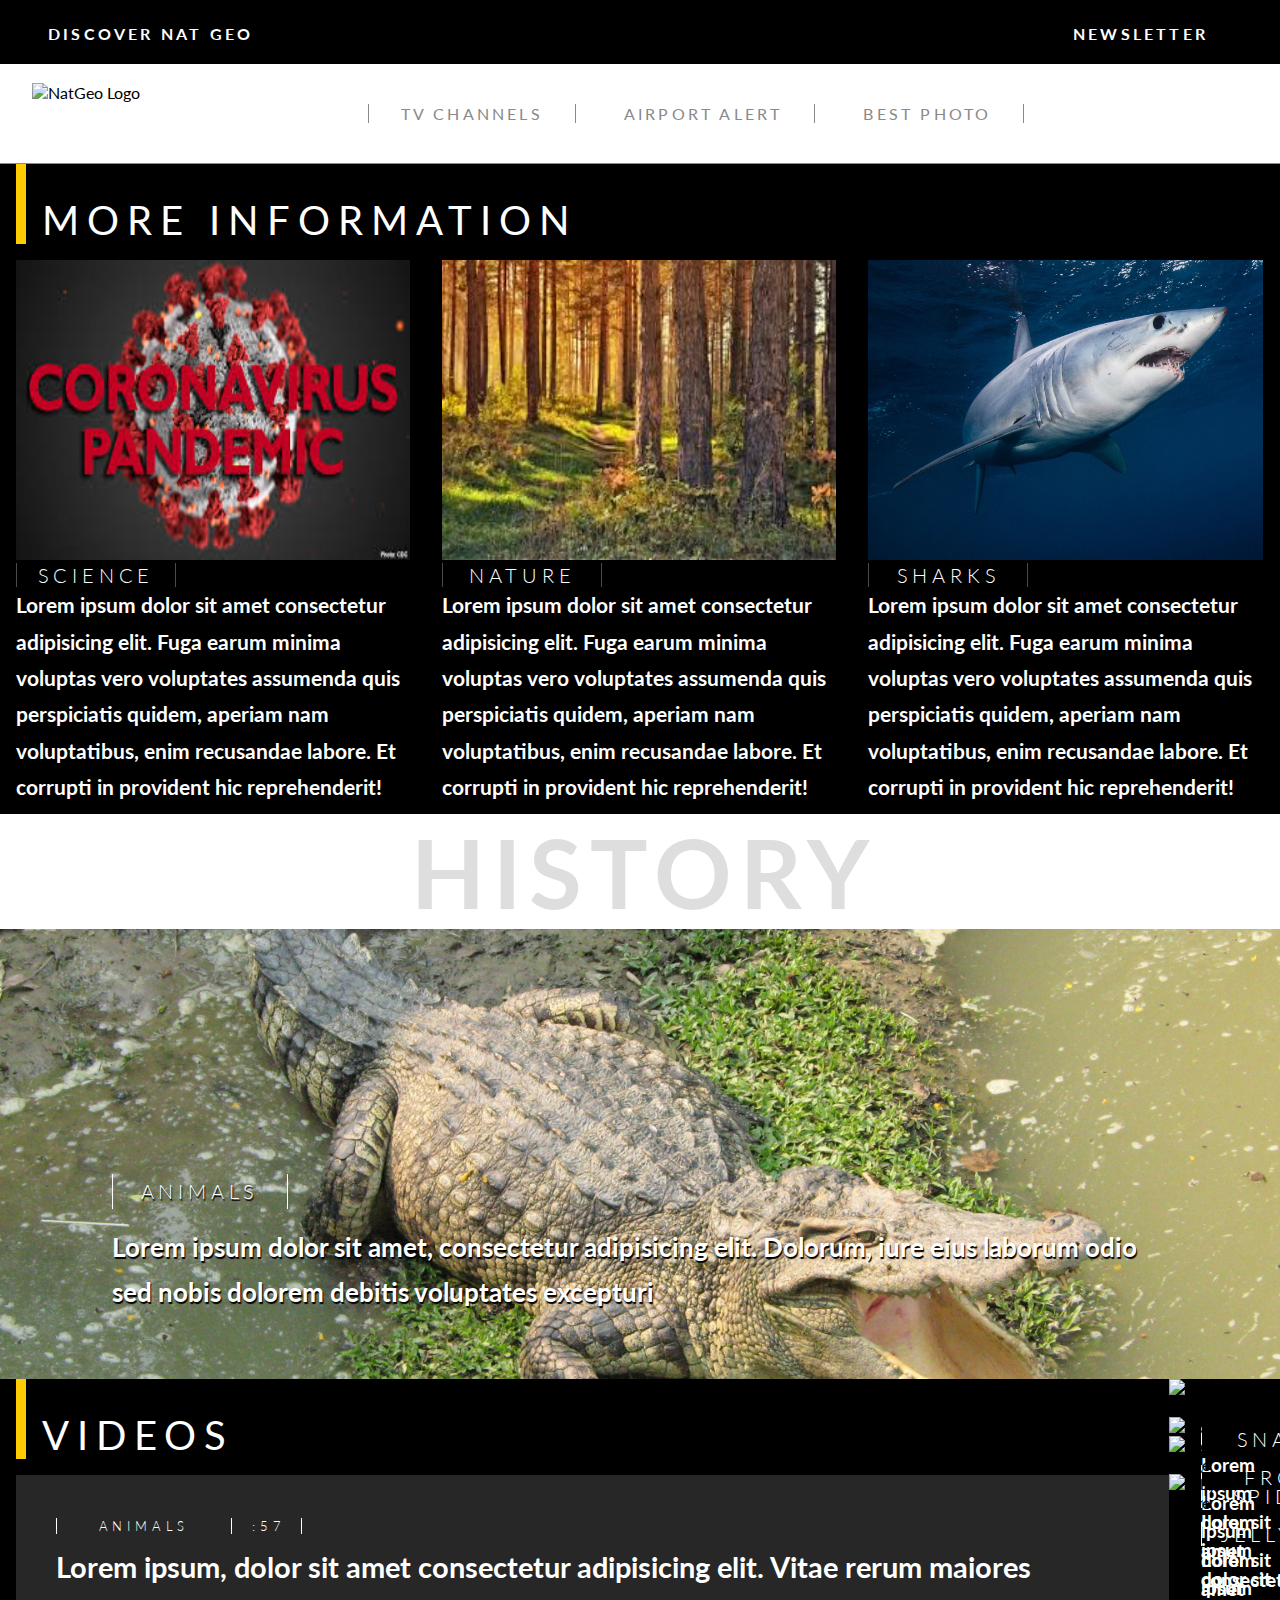
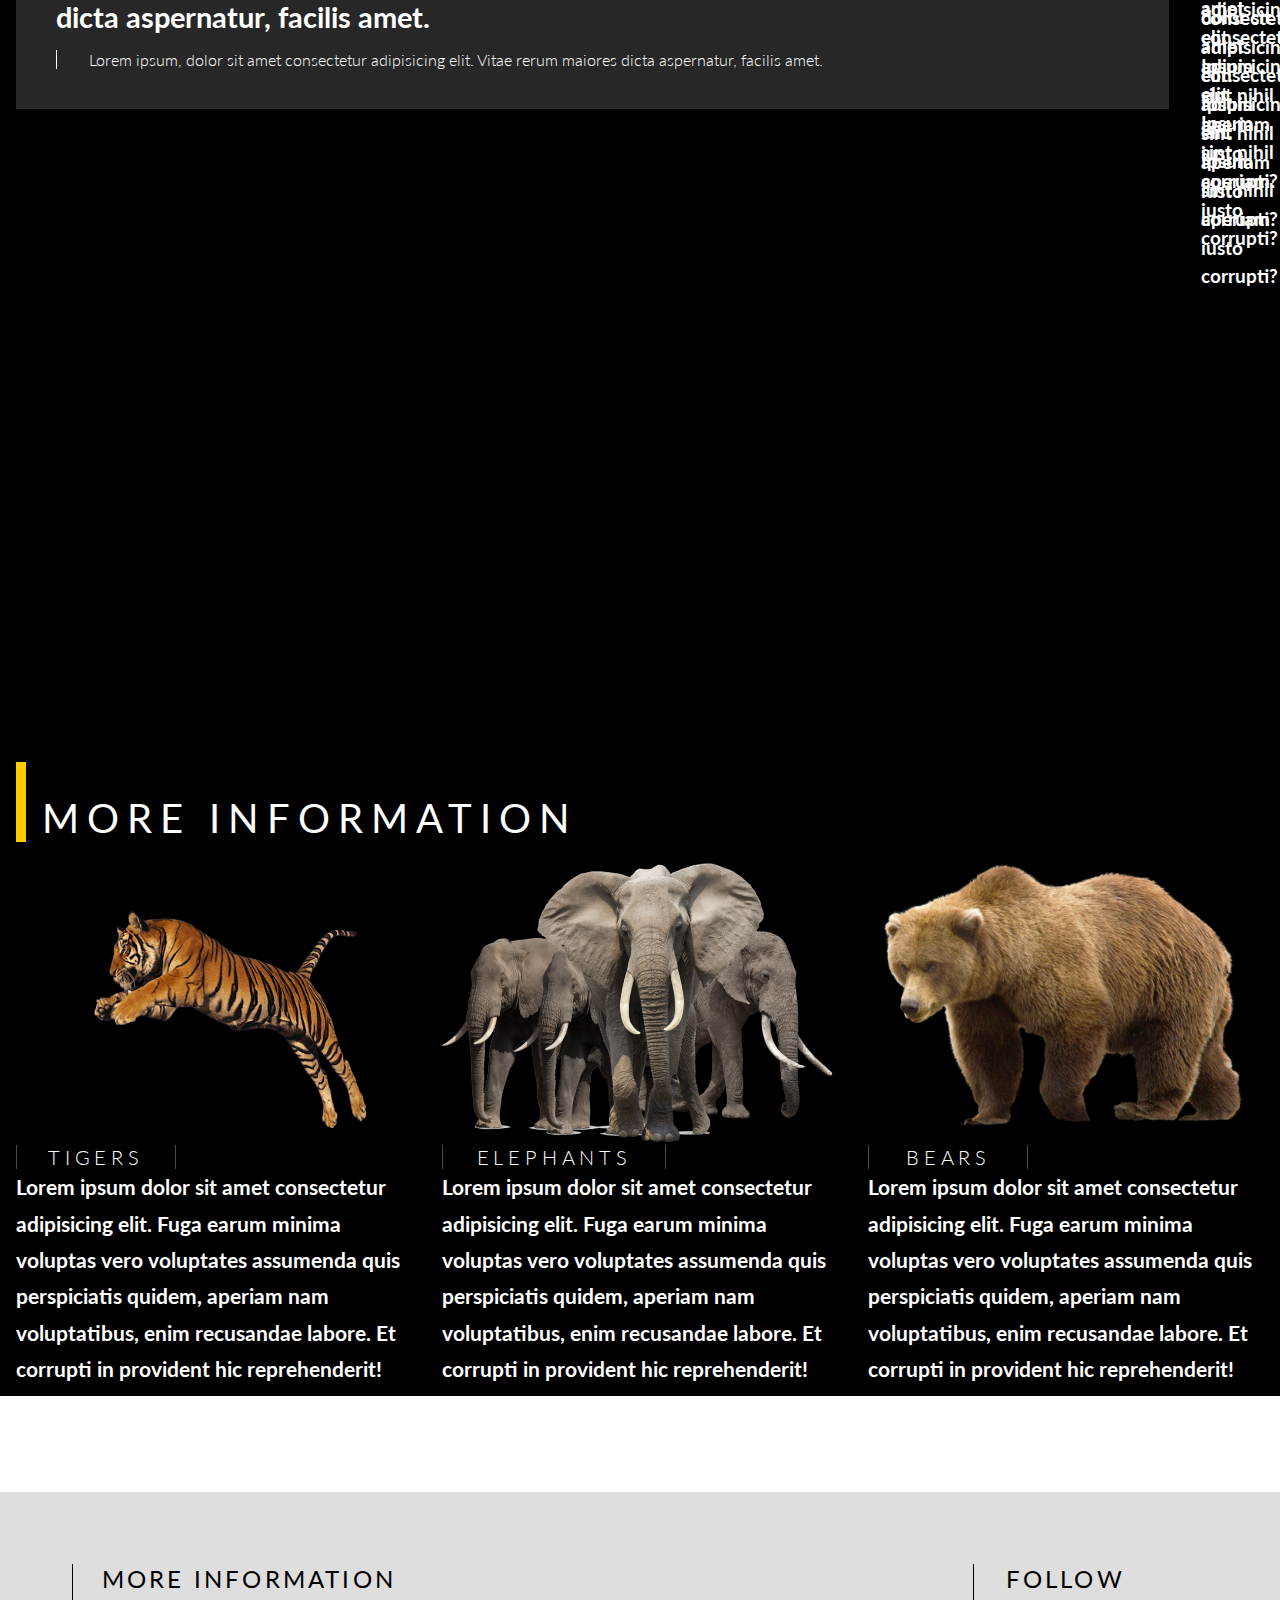
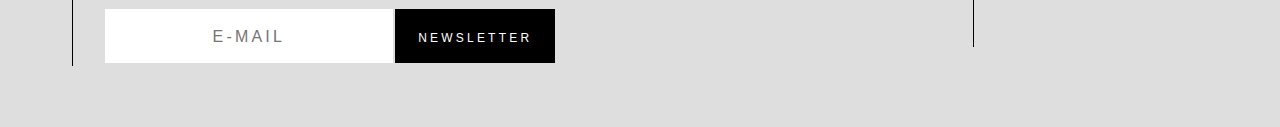
==== project1/index.html @ 20b862f5 "Add files via upload" ====
<!DOCTYPE html>
<html lang="en">
<head>
    <meta charset="UTF-8">
    <meta name="viewport" content="width=device-width, initial-scale=1.0">
    <link href="https://fonts.googleapis.com/css2?family=Lato:wght@300;400&display=swap" rel="stylesheet">
    <link rel="stylesheet" href="css/style.css">
    <link rel="stylesheet" href="normalize.css">
    <script src="https://kit.fontawesome.com/49d26707fe.js" crossorigin="anonymous"></script>
    <title>My NatGeo</title>
</head>
<body>
    <div>
        <header class="header-container">
            <div class="black-bar">
                <a class="discover-title">
                    Discover Nat Geo
                </a>
                <a class="newsletter-title" href="#userEmail">
                    Newsletter
                </a>
            </div>
            <div class="white-bar">
                <img src="img/NatGeoLogo.png" alt="NatGeo Logo">
                <nav>
                    <a class="tv-channels"href="#">TV Channels</a>
                    <a href="#">Airport Alert</a>
                    <a href="#">Best Photo</a>
                </nav>
                <div class="white-bar-icons">
                    <i id="search" class="fas fa-search"></i>
                    <i id="line-box" class="fas fa-bars"></i>
                </div>
            </div>
        </header>
        <section class="first-information">
            <div class="title">
                <h2>More Information</h2>
            </div>
            <div class="gridOne">
                <div class="info">
                    <img src="img/COVID.jpg" alt="COVID image">
                    <div class="info-text">
                    <h3>Science</h3>
                    <p>Lorem ipsum dolor sit amet consectetur adipisicing elit. Fuga earum minima voluptas vero voluptates assumenda quis perspiciatis quidem, 
                        aperiam nam voluptatibus, enim recusandae labore. Et corrupti in provident hic reprehenderit!</p>
                        </div>
                </div>
                <div class="info">
                    <img src="img/nature.jpg" alt="Nature image">
                    <div class="info-text-nature">
                    <h3>Nature</h3>
                    <p>Lorem ipsum dolor sit amet consectetur adipisicing elit. Fuga earum minima voluptas vero voluptates assumenda quis perspiciatis quidem, 
                        aperiam nam voluptatibus, enim recusandae labore. Et corrupti in provident hic reprehenderit!</p>
                    </div>
                </div>
                <div class="info">
                    <img src="img/shark.jpg" alt="Shark image">
                    <div class="info-text">
                    <h3>Sharks</h3>
                    <p>Lorem ipsum dolor sit amet consectetur adipisicing elit. Fuga earum minima voluptas vero voluptates assumenda quis perspiciatis quidem, 
                        aperiam nam voluptatibus, enim recusandae labore. Et corrupti in provident hic reprehenderit!</p>
                </div>
                </div>
                </div>

            </div>
        </section>
        <section class="history-section">
            <div class="history-title">
                <h2>History</h2>
            </div>
            <div class="history-text">
                <h3>Animals</h3>
                <p>Lorem ipsum dolor sit amet, consectetur adipisicing elit. Dolorum, iure eius laborum odio sed nobis dolorem debitis voluptates excepturi</p>
            </div>
        </section>
        <main>
            <div class="mobile-video">
                <section class="mobile-video-section">
                    <div class="mobile-video-title">
                        <h2>Videos</h2>
                    </div>
                    <div class="mobile-video">
                        <iframe width="483" height="442" src="https://www.youtube.com/embed/gXkGSc6d0xQ" frameborder="0" allow="accelerometer; autoplay; encrypted-media; gyroscope; picture-in-picture" allowfullscreen></iframe>
                    </div>
                    <div class="lions-info-text">
                        <h3>Animals</h3>
                        <a class="lion-anchor">:57</a>
                        <p>Lorem ipsum, dolor sit amet consectetur adipisicing elit. Vitae rerum maiores dicta aspernatur, facilis amet.</p>
                    </div>
                    <div class="images">
                        <div class="element">
                        <img src="https://cms.qz.com/wp-content/uploads/2019/02/RTXLA3F-e1551362816993.jpg?quality=75&strip=all&w=1600&h=900&crop=1" alt="Snake image">
                        <div class="content-text">
                            <h3>Snakes</h3>
                            <p>Lorem ipsum dolor sit amet consectetur adipisicing elit. Ipsum sint nihil aperiam iusto corrupti?</p>
                        </div>
                        <div class="element">
                            <img src="https://static01.nyt.com/images/2019/04/02/science/28SCI-ZIMMER1/28SCI-ZIMMER1-superJumbo.jpg" alt="Frog image">
                            <div class="content-text">
                                <h3>Frogs</h3>
                                <p>Lorem ipsum dolor sit amet consectetur adipisicing elit. Ipsum sint nihil aperiam iusto corrupti?</p>
                            </div>
                        </div>
                        <div class="element">
                        <img src="https://vignette.wikia.nocookie.net/creatures-of-the-world/images/c/c7/Golden_orb_weaver_spider.jpg/revision/latest/scale-to-width-down/340?cb=20160521131837" alt="Spider image">
                        <div class="content-text">
                            <h3>Spiders</h3>
                            <p>Lorem ipsum dolor sit amet consectetur adipisicing elit. Ipsum sint nihil aperiam iusto corrupti?</p>
                        </div>
                        </div>
                        <div class="element">
                            <img src="https://i.insider.com/5d2ca6d8a17d6c28f43a8d16?width=1136&format=jpeg" alt="Jellyfish image">
                            <div class="content-text">
                                <h3>Jellyfish</h3>
                                <p>Lorem ipsum dolor sit amet consectetur adipisicing elit. Ipsum sint nihil aperiam iusto corrupti?</p>
                            </div>
                            </div>
                    </div>
                    </div>
                </section>
            
            <section class="video-section">
                <div class="main-video">
                <div class="video-title">
                    <h2>Videos</h2>
                    <div class="lions-info-text">
                        <h3>Animals</h3>
                        <a class="lion-anchor">:57</a>
                        <p>Lorem ipsum, dolor sit amet consectetur adipisicing elit. Vitae rerum maiores dicta aspernatur, facilis amet.</p>
                    
                    <div class="video-subtext">
                        <span>Lorem ipsum, dolor sit amet consectetur adipisicing elit. Vitae rerum maiores dicta aspernatur, facilis amet.</span>
                    </div>
                    </div>
                </div>
                <div class="video">
                    <iframe width="1000" height="650" src="https://www.youtube.com/embed/gXkGSc6d0xQ" frameborder="0" allow="accelerometer; autoplay; encrypted-media; gyroscope; picture-in-picture" allowfullscreen></iframe>
                </div>
                </div>
                <div class="images">
                    <div class="element">
                        <img src="https://cms.qz.com/wp-content/uploads/2019/02/RTXLA3F-e1551362816993.jpg?quality=75&strip=all&w=1600&h=900&crop=1" alt="Snake image">
                        <div class="content-text">
                            <h3>Snakes</h3>
                            <p>Lorem ipsum dolor sit amet consectetur adipisicing elit. Ipsum sint nihil aperiam iusto corrupti?</p>
                        </div>
                    </div>
                    <div class="element">
                        <img src="https://static01.nyt.com/images/2019/04/02/science/28SCI-ZIMMER1/28SCI-ZIMMER1-superJumbo.jpg" alt="Frog image">
                        <div class="content-text">
                            <h3>Frogs</h3>
                            <p>Lorem ipsum dolor sit amet consectetur adipisicing elit. Ipsum sint nihil aperiam iusto corrupti?</p>
                        </div>
                    </div>
                    <div class="element">
                        <img src="https://vignette.wikia.nocookie.net/creatures-of-the-world/images/c/c7/Golden_orb_weaver_spider.jpg/revision/latest/scale-to-width-down/340?cb=20160521131837" alt="Spider image">
                        <div class="content-text">
                            <h3>Spiders</h3>
                            <p>Lorem ipsum dolor sit amet consectetur adipisicing elit. Ipsum sint nihil aperiam iusto corrupti?</p>
                        </div>
                    </div>
                    <div class="element">
                        <img src="https://i.insider.com/5d2ca6d8a17d6c28f43a8d16?width=1136&format=jpeg" alt="Jellyfish image">
                        <div class="content-text">
                            <h3>Jellyfish</h3>
                            <p>Lorem ipsum dolor sit amet consectetur adipisicing elit. Ipsum sint nihil aperiam iusto corrupti?</p>
                        </div>
                    </div>
                </div>
                
            </section>
            
            <section class="information">
                <div class="title">
                    <h2>More Information</h2>
                </div>
                <div class="gridThree">
                    <div class="info">
                        <img src="img/tiger1.png" alt="Tiger image">
                        <div class="info-text">
                        <h3>Tigers</h3>
                        <p>Lorem ipsum dolor sit amet consectetur adipisicing elit. Fuga earum minima voluptas vero voluptates assumenda quis perspiciatis quidem, 
                            aperiam nam voluptatibus, enim recusandae labore. Et corrupti in provident hic reprehenderit!</p>
                            </div>
                    </div>
                    <div class="info">
                        <img src="img/elephant.png" alt="Elephant image">
                        <div class="info-text-elephant">
                        <h3>Elephants</h3>
                        <p>Lorem ipsum dolor sit amet consectetur adipisicing elit. Fuga earum minima voluptas vero voluptates assumenda quis perspiciatis quidem, 
                            aperiam nam voluptatibus, enim recusandae labore. Et corrupti in provident hic reprehenderit!</p>
                        </div>
                    </div>
                    <div class="info">
                        <img src="img/bear.png" alt="Bear image">
                        <div class="info-text">
                        <h3>Bears</h3>
                        <p>Lorem ipsum dolor sit amet consectetur adipisicing elit. Fuga earum minima voluptas vero voluptates assumenda quis perspiciatis quidem, 
                            aperiam nam voluptatibus, enim recusandae labore. Et corrupti in provident hic reprehenderit!</p>
                    </div>
                    </div>
                    </div>

                
            </section>
        
         </main>
    </div>   
</body>
<footer class="footer">
    <div class="footer-container">
    <div class="footer-more-information">
        <h4>More information</h4>
        <input type="email" name="email" id="userEmail" placeholder="E-mail" required>
        <input type="submit" value="Newsletter">
    </div>
    <div class="social-networks">
        <div class="footer-follow">
            <h4>Follow</h4>
        </div>
        <div class="icons">
            <div class="facebook">
           <p> <i class="fab fa-facebook-f"></i> </p>
           </div>
           <div class="twitter">
               <p> <i class="fab fa-twitter"></i> </p>
           </div>
           <div class="instagram">
               <p> <i class="fab fa-instagram"></i> </p>
           </div>
           <div class="snapchat">
               <p> <i class="fab fa-snapchat-ghost"></i> </p>
           </div>
        </div>
    </div>
    </div>
</footer>
</html>
---- project1/css/style.css ----
/* global */

:root{
    --details: #ffcc02;
}

* {
    box-sizing: border-box;
    padding:0;
    margin:0;
}

body{
    font-family: 'Lato', sans-serif;
}

h1, h2, h3{
    text-transform: uppercase;
}
h2{
    font-weight: 400;
    letter-spacing: .5rem;
}
h3{
    font-size: 1.25rem;
    font-weight: 300;
    letter-spacing: .2rem;
}

img{
    max-width: 100%;
    height: 300px;

}
/* History section */


.history-section{

    height: 100%;
    display: flex;
    flex-direction: column;
    justify-content: space-between;

    
}
.history-text{
    
    line-height: 1.75;
    padding: 1rem 1rem 4rem 1rem;
    background-image: url(../img/crocodile.jpg);
    background-size: cover;
    background-position: center center;
    height: 50vh;
    min-height: 400px;
    display: flex;
    flex-direction: column;
    justify-content: flex-end;
    /* margin-right: -.79rem; */

}
.history-text p{

    font-size: 1.4rem;
    font-weight: 700;
    color: white;
    padding-top: 1rem;
    text-shadow: 1px 2px 1px black;

}
.history-text h3{

    color: white;
    text-align: center;
    width: 11rem;
    border-left: 1px solid white;
    border-right: 1px solid white;
    padding-right: 1rem;
    padding-left: 1rem;
    letter-spacing: .3rem;
    text-shadow: 1px 2px 1px black;
    
}
.history-title h2{
    color: #dedede;
    font-weight: 700;
    font-size: 4.5rem;
    text-align: center;
    margin-left: .5rem;

}
.history-text p:hover{
    color:#8a8a8a8a;
}
@media(min-width: 768px){
    .history-text{
    
        line-height: 1.75;
        padding: 1rem 7rem 4rem 7rem;
        background-image: url(../img/crocodile.jpg);
        background-size: cover;
        background-position: center center;
        height: 50vh;
        min-height: 400px;
        display: flex;
        flex-direction: column;
        justify-content: flex-end;
    
    }
    .history-text p{
    
        font-size: 1.6rem;
        font-weight: 700;
        color: white;
        padding-top: 1rem;
        text-shadow: 1px 2px 1px black;
    
    }
    .history-title h2{
        color: #dedede;
        font-weight: 700;
        font-size: 6rem;
        text-align: center;
    
    }
}

/* Utilities */

/* information section */

section.information{
    background-color: black;
    color: white;
    /* margin-right: -.79rem; */
}
.title{
    padding-left: 1rem;
}
section.information h2{
    font-size: 1.8rem;
    padding-left: 1rem;
    padding-top: 2rem;
    border-left: 10px solid var(--details);
}

@media(min-width:768px){
    section.information h2{
        font-size: 2.5rem;
        text-align: left;
    }
}
.info-text h3{
    text-align: center;
    width: 10rem;
    border-left: 1px solid #8a8a8a8a;
    border-right: 1px solid #8a8a8a8a;
    padding-right: 1rem;
    padding-left: 1rem;
    letter-spacing: .3rem;
}
.info-text-elephant h3{
    text-align: center;
    width: 14rem;
    border-left: 1px solid #8a8a8a8a;
    border-right: 1px solid #8a8a8a8a;
    padding-right: 1rem;
    padding-left: 1rem;
    letter-spacing: .3rem;
}
.info-text-elephant p{
    font-size: 1.3rem;
    font-weight: 700;
    color: white;
    line-height: 1.75;
}
.info-text-elephant{
    padding: 0 1rem;
}
.info-text-elephant p:hover{
    color:#8a8a8a8a;
}
.info-text{
    padding: 0 1rem .5rem 1rem;
}

.gridThree{
    display: grid;
}
.gridThree img{
    width:100%;
    padding-left:1rem;
    padding-right:1rem;
}
@media(min-width: 768px){
    .gridThree{
        display: grid;
        grid-template-columns: 33.3% 33.3% 33.3%;
    }
}
.info-text p{
    font-size: 1.3rem;
    font-weight: 700;
    color: white;
    line-height: 1.75;
}
.info-text p:hover{
    color:#8a8a8a8a;
}

/* footer section */

/* footer.footer{
        background-color: #dedede;
        height: 20vh;
        margin-top: 4rem;
        padding-bottom: 4rem;
        padding-top: 2rem;
} */
div.footer-more-information{
    
        font-weight: 400;
        height: 6.4rem;
        margin-top: 3rem;
        padding-top: 3rem;
    
}
div.footer-more-information h4{
    display: block;
    text-align: center;
    text-transform: uppercase;
    font-size: 1.5rem;
    font-weight: 400;
    letter-spacing: .2rem;
    margin-bottom: 1rem;
    margin-left: auto;
    margin-right: auto;
}
div.footer-more-information input[type=submit]{
    display: block;
    text-transform: uppercase;
    background-color: black;
    color: white;
    padding: 1.4rem 1rem 1.2rem 1rem;
    width: 18rem;
    font-size: .75rem;
    border: none;
    letter-spacing: .2rem;
    margin-left: auto;
    margin-right: auto;
    
}
div.footer-more-information input[type=email]{
    display: block;
    font-size: 1rem;
    border: none;
    background-color: white;
    color: black;
    text-transform: uppercase;
    padding: 1.2rem 1rem 1.1rem 1rem;
    text-align: center;
    letter-spacing: .2rem;
    width: 18rem;
    margin-left: auto;
    margin-right: auto;
}

@media(min-width: 768px){
    footer.footer{
        background-color: white;
        height: 16vh;
        margin-top: 4rem;
        padding-bottom: 4rem;
        padding-top: 2rem;
    }
    div.footer-more-information{
    
        font-weight: 400;
        margin-left: 4.5rem;
        border-left: 1px solid black;
        padding-left: 2rem;
        height: 6.4rem;
        margin-top: 1.5rem;
    
    }
    
    div.footer-more-information h4{
        text-transform: uppercase;
        font-size: 1.5rem;
        font-weight: 400;
        letter-spacing: .2rem;
        margin-bottom: 1rem;
        text-align: left;
        margin-top: -3rem;
        margin-left: -.2rem;
    }
    div.footer-more-information input[type=submit]{
        display: inline-block;
        text-transform: uppercase;
        background-color: black;
        color: white;
        padding: 1.35rem 1rem 1.15rem 1rem;
        font-size: .75rem;
        border: none;
        letter-spacing: .2rem;
        width: 10rem;
        margin-left: -.1rem;
    }
    div.footer-more-information input[type=email]{
        display: inline-block;
        font-size: 1rem;
        border: none;
        background-color: white;
        color: black;
        text-transform: uppercase;
        padding: 1.2rem 1rem 1.1rem 1rem;
        text-align: center;
        letter-spacing: .2rem;
        width: 18rem;
        margin-left: -.01rem;
    
    }
}

.footer-container{
    display: block;
    background-color: #dedede;
    /* margin-right: -.79rem; */
}

div.footer-more-information input[type=submit]:hover{
    color:yellow;
}
div.social-networks h4{
    display: block;
    text-transform: uppercase;
    font-size: 1.5rem;
    font-weight: 400;
    letter-spacing: .2rem;
    margin-bottom: 1rem;
    margin-left: auto;
    margin-right: auto;
}
div.footer-follow{
    display: block;
    text-align: center;
    font-weight: 400;
    height: 6.2rem;
    margin-top: 9rem;
    margin-bottom: 3rem;
}
div.icons{
    display: flex;
    justify-content: center;
    font-size: 18px;
    
}
div.facebook, div.twitter, div.instagram, div.snapchat{
    padding-right:2rem;
    margin-top: -5rem;
    margin-left: 1rem;
}
div.facebook{
    padding-left: .5rem;
}

@media(min-width: 768px){
    .footer-container{
        display: flex;
        background-color: #dedede;
        justify-content: space-between;
        padding-top: 3rem;
        padding-bottom: 2rem;
        
    }
    div.social-networks h4{
        text-transform: uppercase;
        font-size: 1.5rem;
        font-weight: 400;
        letter-spacing: .2rem;
        margin-bottom: 1rem;
        margin-right: 8rem;
    }
    div.footer-follow{
        font-weight: 400;
        margin-left: 3rem;
        border-left: 1px solid black;
        padding-left: 2rem;
        height: 5.2rem;
        margin-top: 1.5rem;
        margin-right: 1.7rem;
    }
    div.icons{
        display: flex;
        padding-left: 1.1rem;
        font-size: 16px;
        margin-right: 2rem;
    }
    div.facebook, div.twitter, div.instagram, div.snapchat{
        padding-right: 1.5rem;
        margin-top: -4.5rem;
    }
    div.facebook{
        padding-left: .5rem;
        margin-left: 1.2rem;
    }
    
}

/* 

Header section 

*/

header.header-container{
    display: flex;
    flex-direction: column;
}
.black-bar{
    background-color: black;
    height: 5vh;
    padding-top: 1.5rem;
    
}
.black-bar a{
    display:none;
}
@media(min-width:768px){
    .black-bar a{
        display:flex;
        text-transform: uppercase;
        font-size: 1rem;
        letter-spacing: .2rem;
        padding-left: 3rem;
        color: white;
        font-weight: 700;
        padding-right: 3rem;
        text-decoration: none;
    }
    .newsletter-title:hover{
        color:#8a8a8a;
    }
    div.black-bar{
        display: flex;
        justify-content: space-between ;
        background-color: black;
        height: 5vh;
        padding-top: 1.5rem;
        padding-bottom: 2.5rem;
        padding-right: 1.5rem;
    }
}
.white-bar{
    display:flex;
    justify-content: space-between;
    background-color: white;
    height: 100%;
    border-bottom: 1px solid #8a8a8a;
    
}
.white-bar img{
    width: 8rem;
    height: 3.5rem;
    margin-left:.5rem;
    margin-top: 1rem;
    padding-bottom: 1.2rem;

}
.white-bar nav {
    display: none;
}
@media(min-width: 768px){
    .white-bar{
        display:flex;
        justify-content: space-between;
        background-color: white;
        height: 100%;
        border-bottom: 1px solid #8a8a8a;
        /* height: 100%; */
    }
    .white-bar nav {
        display: flex;
        align-items: center;
    }
    .white-bar img{
        width: 14rem;
        height: 5rem;
        margin-left:2rem;
        margin-top: 1.2rem;
    
    }
    .white-bar-icons{
        display: flex;
        align-items: center;
        font-size: 2rem;
        margin-right: 4rem;
        
    }
    #search{
        padding-right: 3rem;
    }
    #line-box {
        margin-right: 3.5rem;
        margin-left: 1rem;
    }
}
.white-bar nav a{
    text-decoration: none;
    margin-right: 1rem;
    color:#8a8a8a;
    text-transform: uppercase;
    letter-spacing: .2rem;
    font-size: 1rem;
    padding: 0 2rem;
    border-right: 1px solid #8a8a8a;
    height: 1.2rem;
}
.white-bar-icons{
    display: flex;
    align-items: center;
    font-size: 1.5rem;
    margin-right: 1.5rem;
    
}
#search{
    padding-right: 2rem;
}
.tv-channels{
    border-left: 1px solid #8a8a8a;
    height: 1.2rem;
}
.white-bar nav a:hover{
    color:var(--details);
}

/* 

First Grid

*/

section.first-information{
    background-color: black;
    color: white;
    /* margin-right: -.79rem; */
}
.first-information.title{
    padding-left: 1rem;
}
.first-information h2{
    font-size: 1.8rem;
    padding-left: 1rem;
    padding-top: 2rem;
    border-left: 10px solid var(--details);
    margin-bottom: 1rem;
}

@media(min-width:768px){
    section.first-information h2{
        font-size: 2.5rem;
        text-align: left;
    }
}
.first-information.info-text h3{
    text-align: center;
    width: 10rem;
    border-left: 1px solid #8a8a8a8a;
    border-right: 1px solid #8a8a8a8a;
    padding-right: 1rem;
    padding-left: 1rem;
    letter-spacing: .3rem;
}
.info-text-nature h3{
    text-align: center;
    width: 10rem;
    border-left: 1px solid #8a8a8a8a;
    border-right: 1px solid #8a8a8a8a;
    padding-right: 1rem;
    padding-left: 1rem;
    letter-spacing: .3rem;
}
.info-text-nature p{
    font-size: 1.3rem;
    font-weight: 700;
    color: white;
    line-height: 1.75;
}
.info-text-nature{
    padding: 0 1rem;
}
.info-text-nature p:hover{
    color:#8a8a8a8a;
}
.first-information.info-text{
    padding: 0 1rem .5rem 1rem;
}
.gridOne{
    display: grid;
}
@media(min-width: 768px){
    .gridOne{
        display: grid;
        grid-template-columns: 33.3% 33.3% 33.3%;
    }
    .gridOne img{
    
        width: 415px;
        
    }
}
.gridOne img{
    width:100%;
    padding-left:1rem;
    padding-right:1rem;
}
.first-information.info-text p{
    font-size: 1.3rem;
    font-weight: 700;
    color: white;
    line-height: 1.75;
}
.first-information.info-text p:hover{
    color:#8a8a8a8a;
}

/*

Video section

*/

.mobile-video{

    background-color: black;

}
.mobile-video h2{
    font-size: 1.8rem;
    padding-left: 1rem;
    padding-top: 2rem;
    border-left: 10px solid var(--details);
}
.mobile-video-title h2{
    color: #dedede;
    font-weight: 700;
    margin-left: 1rem;
    margin-bottom: 1rem;

}
.mobile-video-section.video{
    width: 50%;
}
.lions-info-text{
    padding: 0 1rem .5rem 1rem;
    margin-top: .5rem;
}
.lions-info-text h3{
    display: inline-block;
    text-align: center;
    width: 11rem;
    border-left: 1px solid #8a8a8a8a;
    border-right: 1px solid #8a8a8a8a;
    padding-right: 1rem;
    padding-left: 1rem;
    letter-spacing: .3rem;
    color: white;
}
.lions-info-text a{
    text-align: center;
    border-right: 1px solid #8a8a8a8a;
    padding-right: 1rem;
    padding-left: 1rem;
    letter-spacing: .3rem;
    color: white;
    font-size: 1.2rem;
    font-weight: 300;
}
.lions-info-text p{
    font-size: 1.3rem;
    font-weight: 700;
    color: white;
    line-height: 1.75;
}
.images{
    padding-left:1rem;
    padding-right:1rem;
}
.element img{
    width:100%;
}
/* @media(min-width: 768px){
    .element img{
        width:20rem;
    }
} */
.element img:hover{
    transform: scale(1.05);
}
.element{
    position: relative; /* parent */
}
.content-text{
    position: absolute; /* child */
    top:3rem;
    left:2rem;
    height: 100%;
    width: 85%;
}
.content-text p{
    font-weight: 700;
    font-size: 1.2rem;
    line-height: 1.5;
    color: white;
}
.content-text p:hover{
    color:var(--details);
}
.content-text h3{
    display: inline-block;
    text-align: center;
    width: 11rem;
    border-left: 1px solid white;
    border-right: 1px solid white;
    padding-right: 1rem;
    padding-left: 1rem;
    letter-spacing: .3rem;
    color: white;
}
.lions-info-text p:hover{
    color:#8a8a8a8a;
}
.video-section{
    display: none;
}
@media(min-width: 768px){
.mobile-video-section{
    display: none;
}
.video-section{
    background-color: black;
    display:flex;
    
}

.video-section img{
   width: 25rem;
}
div.lions-info-text h3{
    display: inline-block;
    text-align: center;
    width: 11rem;
    border-left: 1px solid white;
    border-right: 1px solid white;
    padding-right: 1rem;
    padding-left: 1rem;
    letter-spacing: .3rem;
    color: white;
    font-size: .8rem;

}
.video-title h2{
    color: white;
    font-size: 2.5rem;
    margin-left: 1rem;
    margin-bottom: 1rem;
}
.lions-info-text{
    background-color: #272727;
    padding: 2.5rem 0rem 2.5rem 2.5rem;
    margin-left: 1rem;
    width: 100%;
}
.lions-info-text p{
    width: 90%;
    font-size: 1.8rem;
    margin: .5rem 0;
}
.video-subtext{
    font-size: 1rem;
    border-left: 1px solid white;
    padding-left: 2rem;
    color: white;
    font-weight: 300;
}
.video{
    margin-left: 1rem;
}
.lions-info-text a{
    text-align: center;
    border-right: 1px solid white;
    padding-right: 1rem;
    padding-left: 1rem;
    letter-spacing: .3rem;
    color: white;
    font-size: .8rem;
    font-weight: 300;
}
}
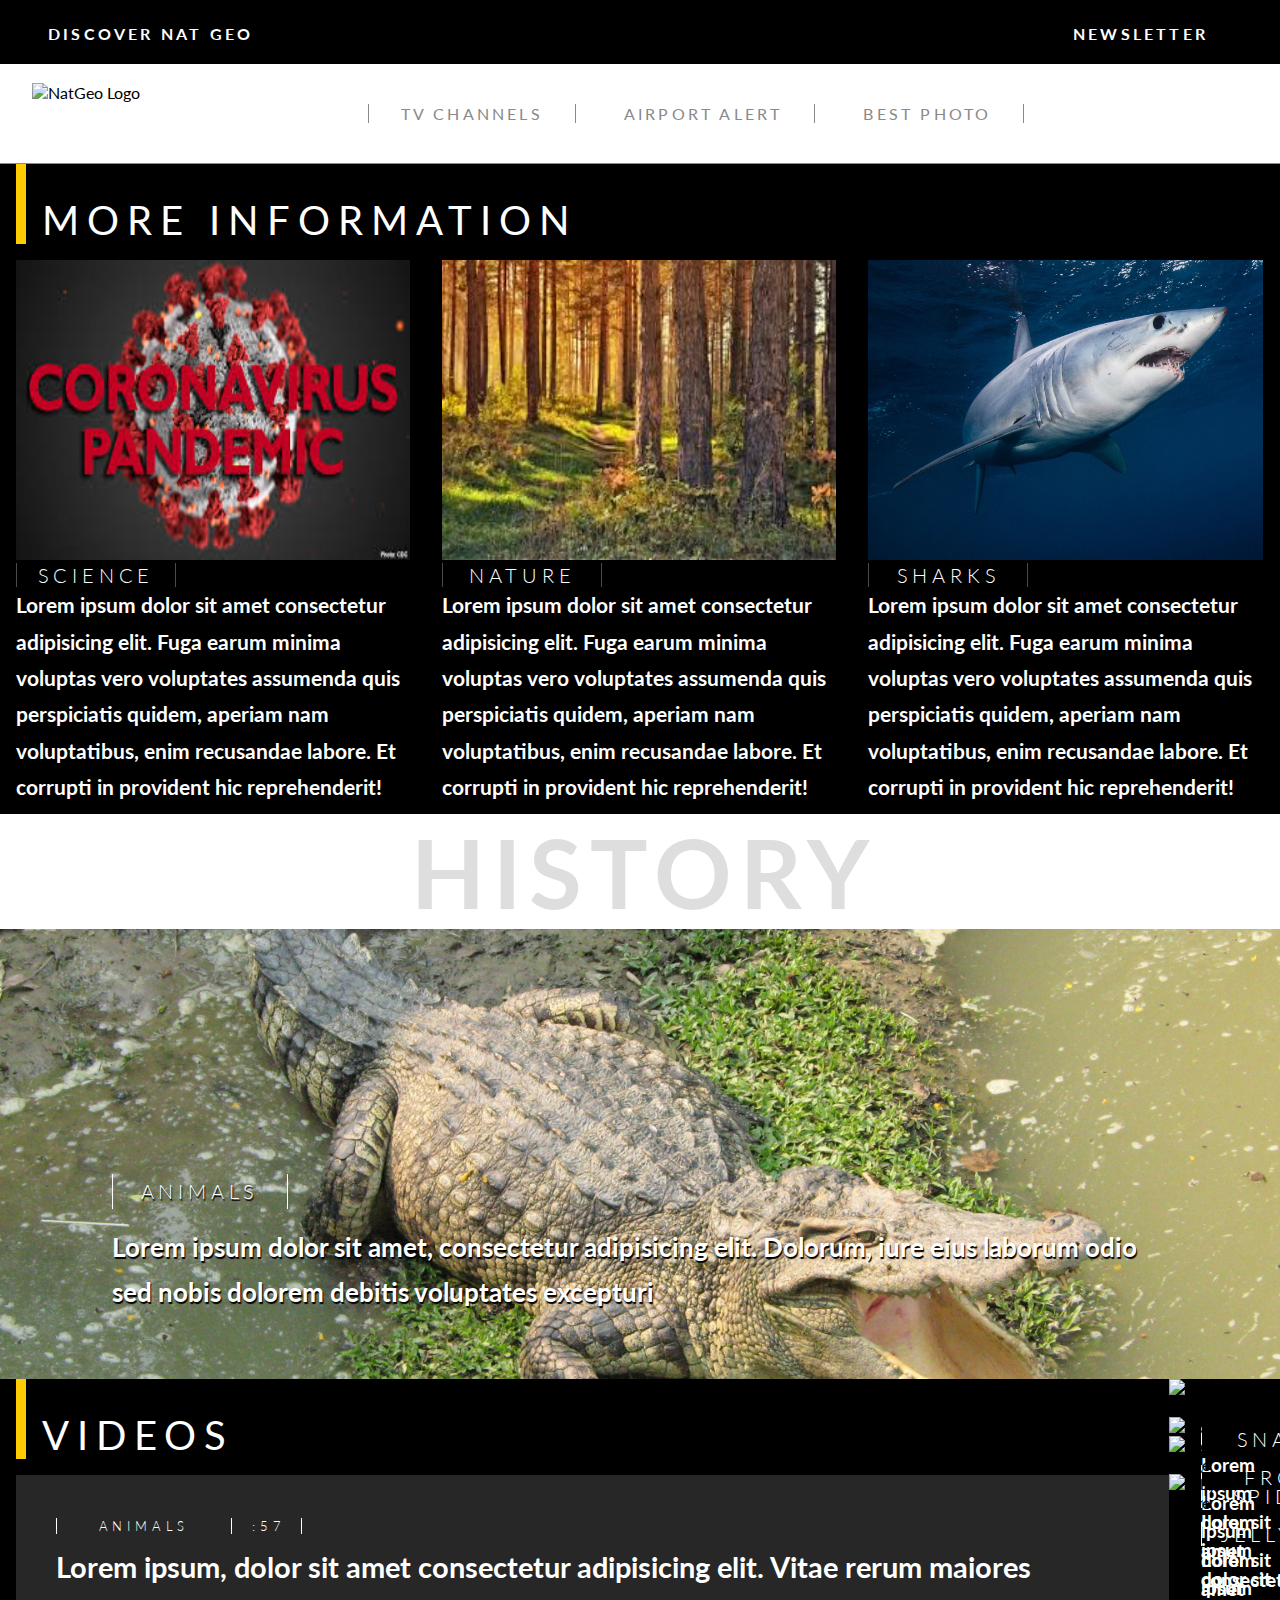
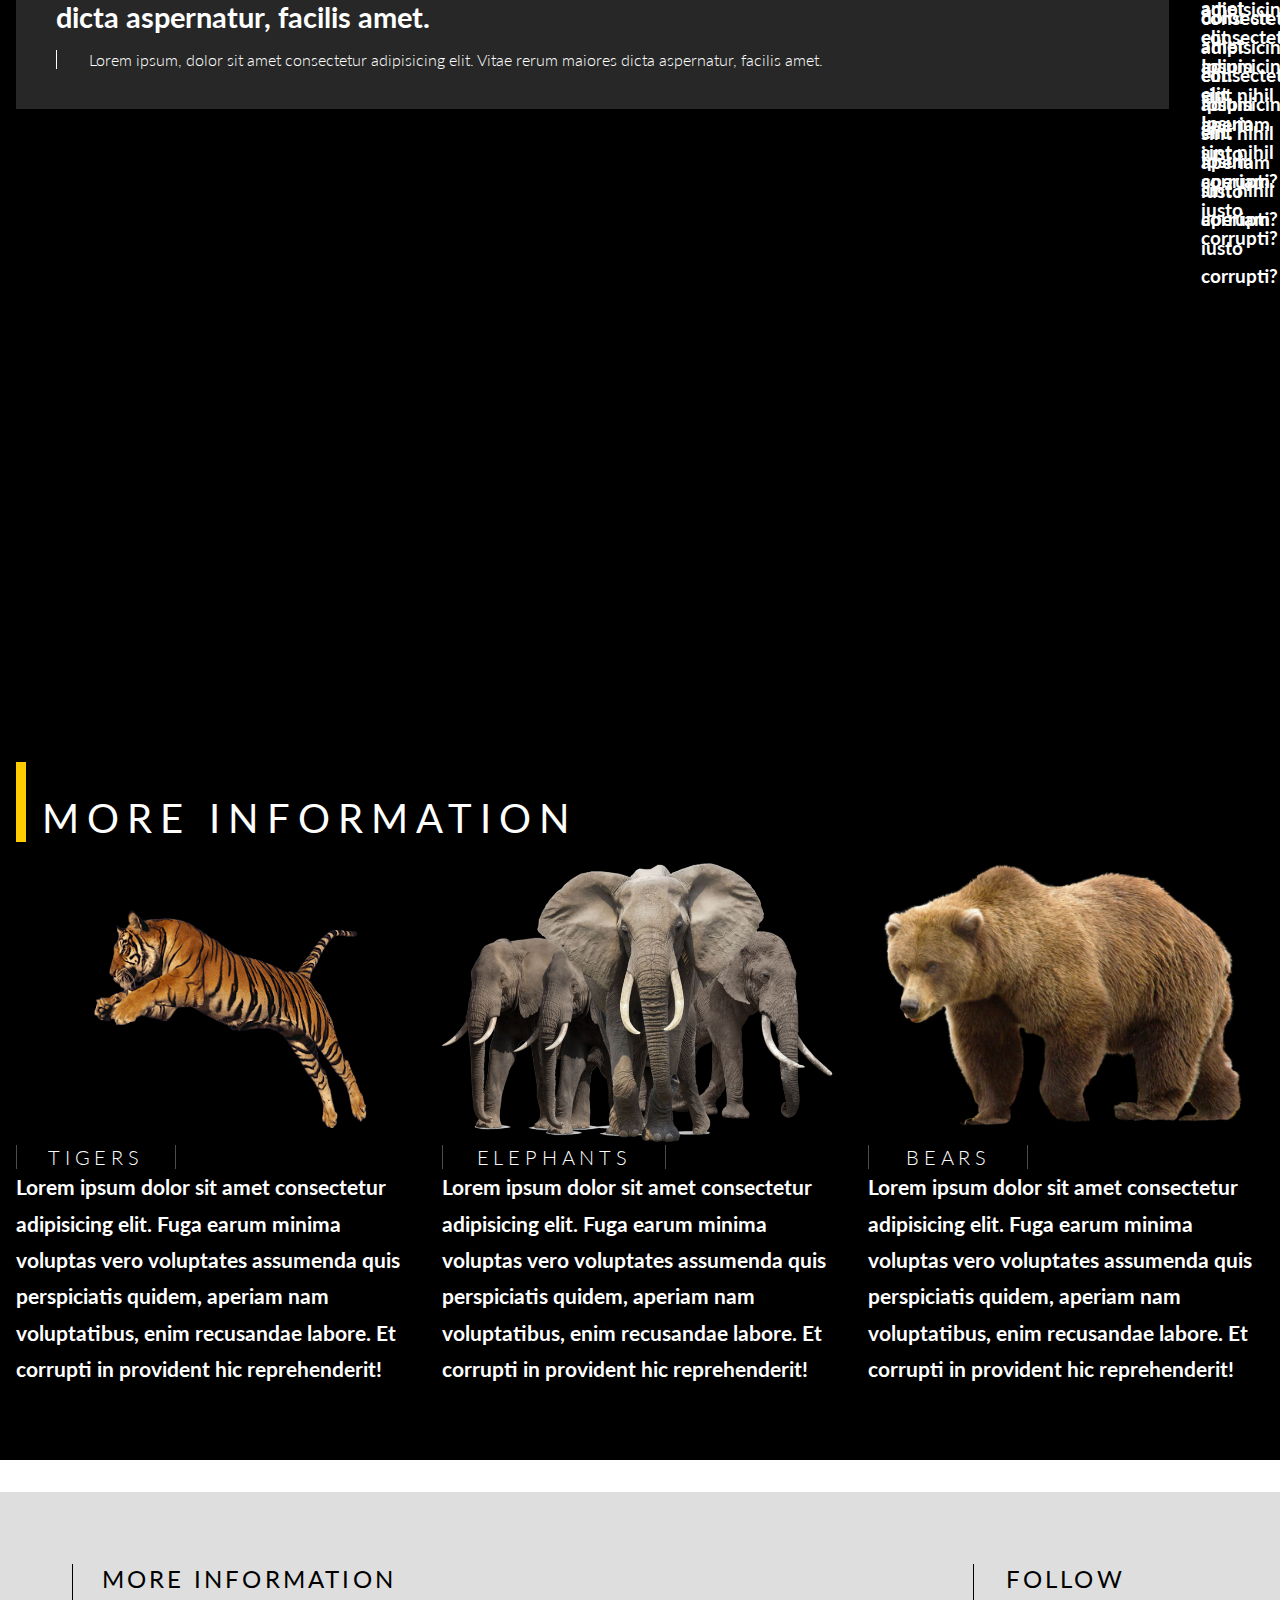
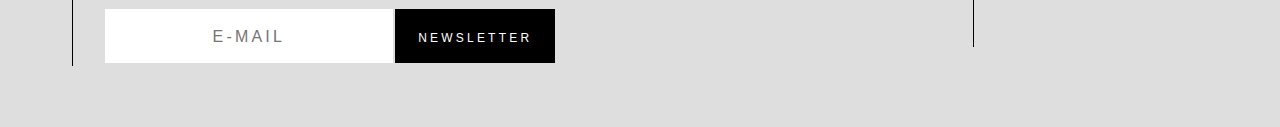
==== commit 6cda95d0: "Add files via upload" ====
--- a/project1/index.html
+++ b/project1/index.html
@@ -33,6 +33,7 @@
                 </div>
             </div>
         </header>
+        <div class="size-wrap">
         <section class="first-information">
             <div class="title">
                 <h2>More Information</h2>
@@ -65,16 +66,19 @@
                 </div>
 
             </div>
+        </div>
         </section>
         <section class="history-section">
             <div class="history-title">
                 <h2>History</h2>
             </div>
+            
             <div class="history-text">
                 <h3>Animals</h3>
                 <p>Lorem ipsum dolor sit amet, consectetur adipisicing elit. Dolorum, iure eius laborum odio sed nobis dolorem debitis voluptates excepturi</p>
             </div>
         </section>
+        <div class="size-wrap">
         <main>
             <div class="mobile-video">
                 <section class="mobile-video-section">
@@ -202,13 +206,14 @@
                     </div>
                     </div>
                     </div>
-
+                
                 
             </section>
         
          </main>
     </div>   
 </body>
+
 <footer class="footer">
     <div class="footer-container">
     <div class="footer-more-information">
@@ -236,5 +241,6 @@
         </div>
     </div>
     </div>
+
 </footer>
 </html>--- a/project1/css/style.css
+++ b/project1/css/style.css
@@ -30,6 +30,17 @@
 img{
     max-width: 100%;
     height: 300px;
+
+}
+@media(min-width: 768px){
+    .size-wrap{
+        max-width: 1920px;
+        margin-left: auto;
+        margin-right: auto;
+    }
+    body{
+        background-color: black;
+    }
 
 }
 /* History section */
@@ -88,6 +99,9 @@
     text-align: center;
     margin-left: .5rem;
 
+}
+.history-title{
+    background-color: white;
 }
 .history-text p:hover{
     color:#8a8a8a8a;
